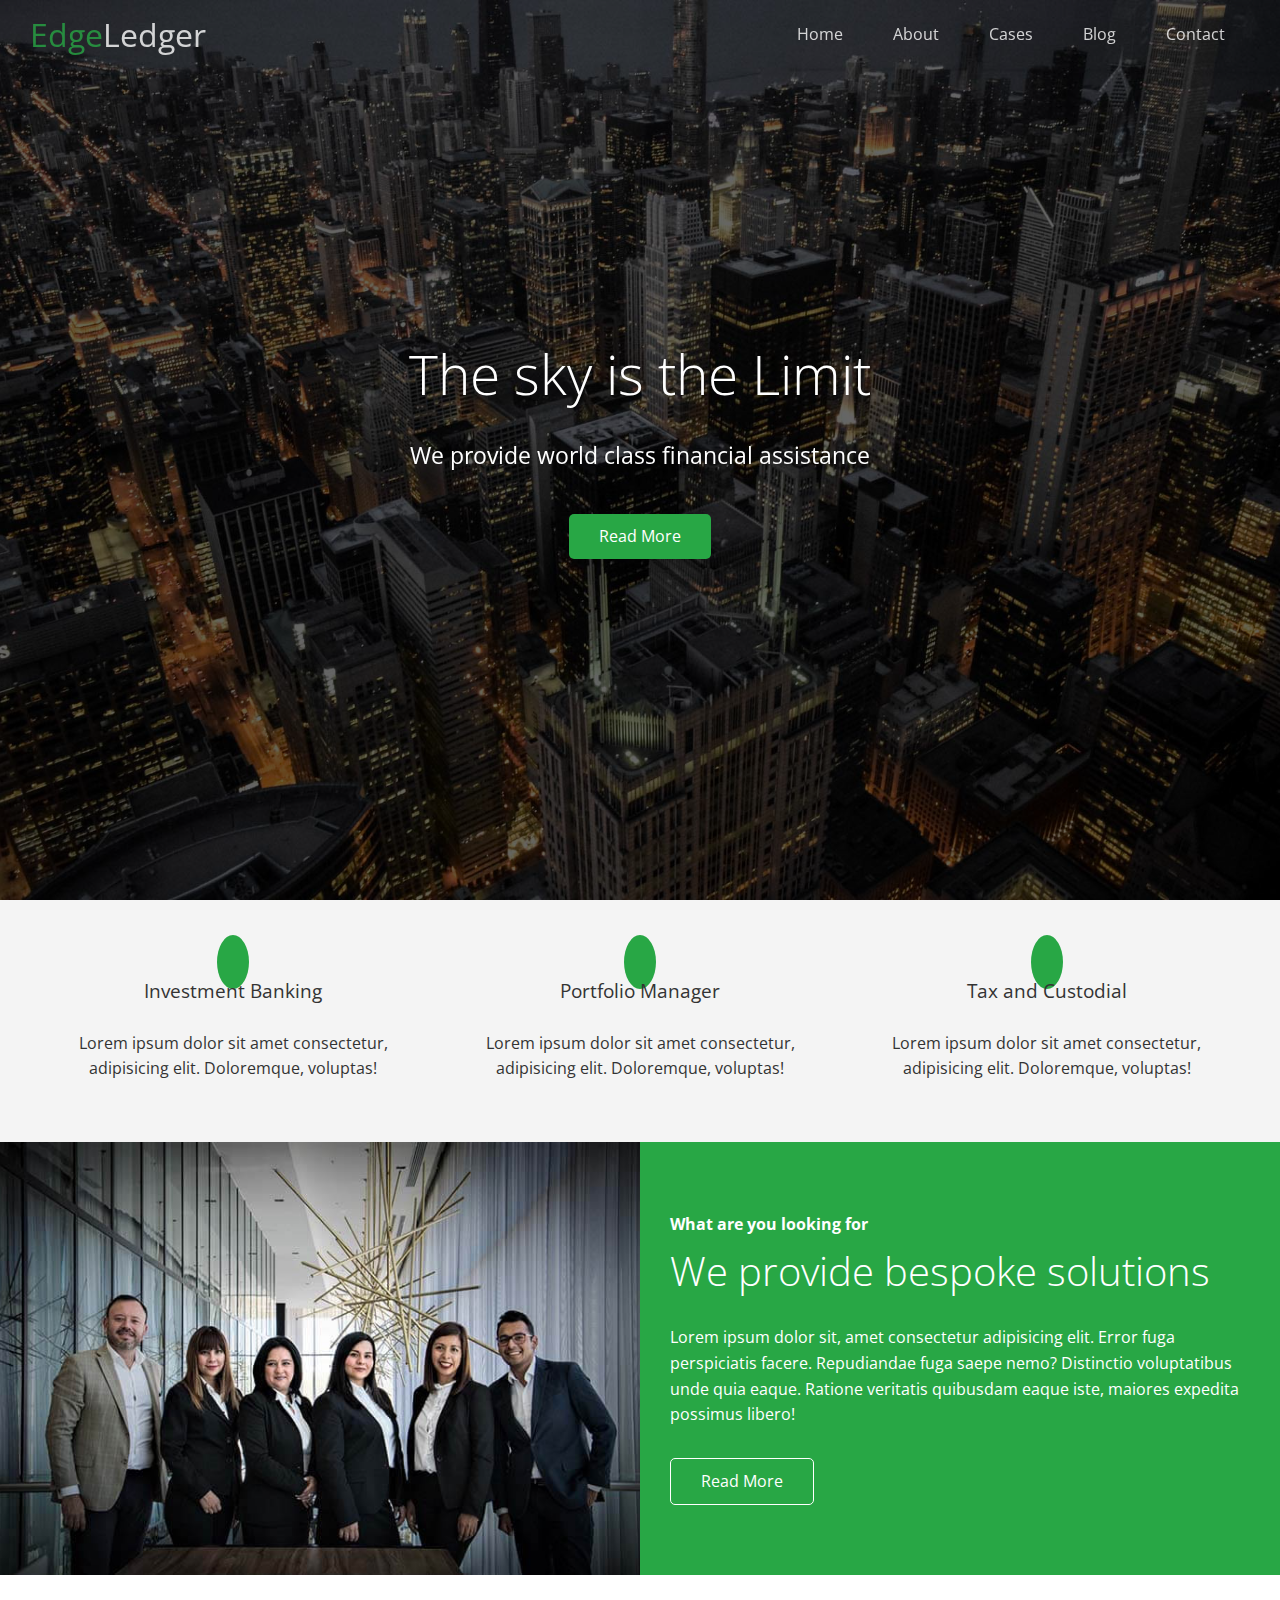
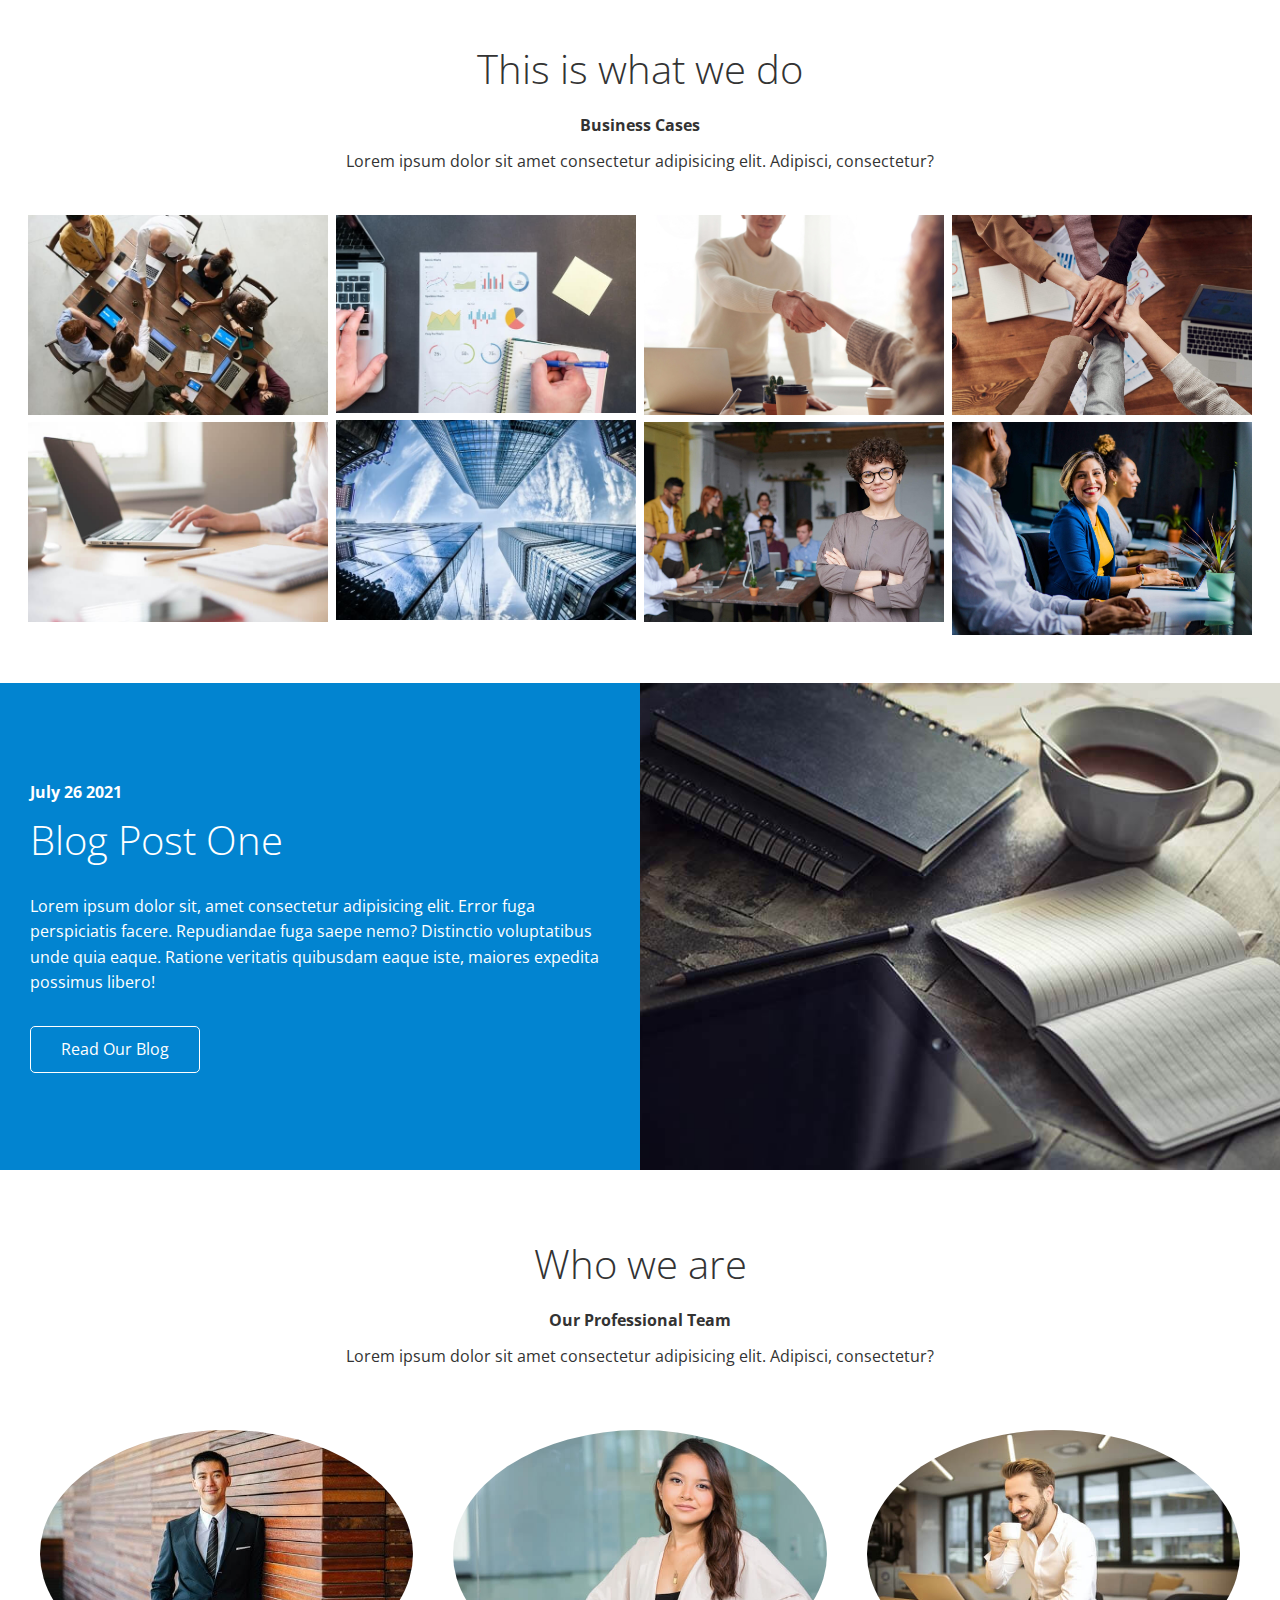
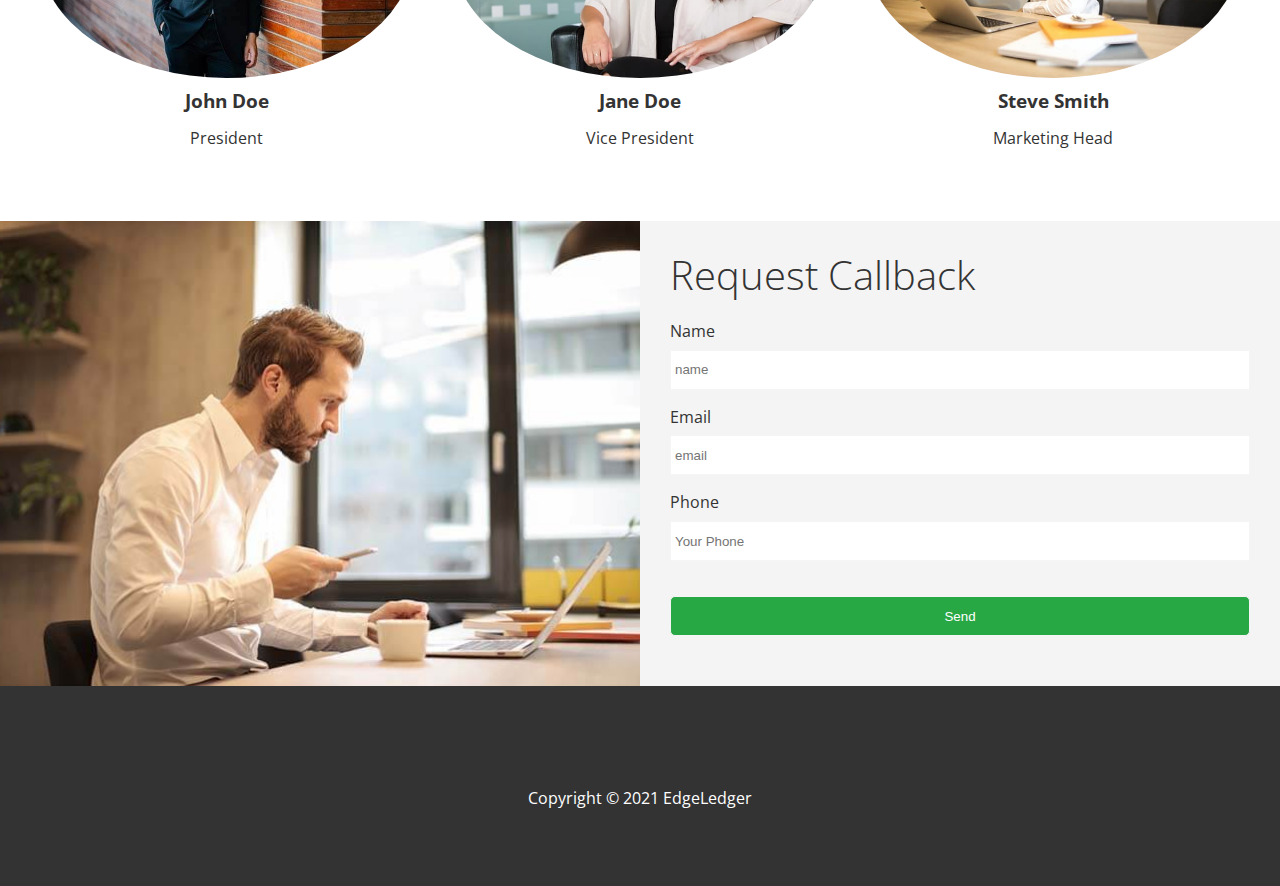
==== index.html @ db5809b5 "initial commit" ====
<!DOCTYPE html>
<html lang="en">
<head>
  <meta charset="UTF-8">
  <meta http-equiv="X-UA-Compatible" content="IE=edge">
  <meta name="viewport" content="width=device-width, initial-scale=1.0">
  <link rel="shortcut icon" type="image/x-icon" href="/favicon.ico">
  <link rel="stylesheet" href="css/lightbox.min.css">
  <link rel="stylesheet" href="https://cdnjs.cloudflare.com/ajax/libs/font-awesome/5.15.3/css/all.min.css" integrity="sha512-iBBXm8fW90+nuLcSKlbmrPcLa0OT92xO1BIsZ+ywDWZCvqsWgccV3gFoRBv0z+8dLJgyAHIhR35VZc2oM/gI1w==" crossorigin="anonymous" referrerpolicy="no-referrer" />
  <link rel="stylesheet" href="css/utilities.css">
  <link rel="stylesheet" href="css/style.css">
  <title>Welcome to EdgeLedder</title>
</head>
<body id="home">
  <header class="hero">
    <div id="navbar" class="navbar top">
      <h1 class="logo">
        <span class="text-primary"><i class="fas fa-book-open"></i> Edge</span>Ledger
      </h1>
      <nav>
        <ul>
          <li><a href="#home">Home</a></li>
          <li><a href="#about">About</a></li>
          <li><a href="#cases">Cases</a></li>
          <li><a href="#blog">Blog</a></li>
          <li><a href="#contact">Contact</a></li>
        </ul>
      </nav>
    </div>
    <div class="content">
      <h1>The sky is the Limit</h1>
      <p>We provide world class financial assistance</p>
      <a href="#about" class="btn"><i class="fas fa-chevron-right"></i> Read More</a>
    </div>
  </header>
  <main>
    <!-- About: Icons -->
    <section id="about" class="icons bg-light">
      <div class="flex-items">
        <div>
          <i class="fas fa-university fa-2x"></i>
          <h3>Investment Banking</h3>
          <p>Lorem ipsum dolor sit amet consectetur, adipisicing elit. Doloremque, voluptas!</p>
        </div>
        <div>
          <i class="fas fa-book-reader fa-2x"></i>
          <h3>Portfolio Manager</h3>
          <p>Lorem ipsum dolor sit amet consectetur, adipisicing elit. Doloremque, voluptas!</p>
        </div>
        <div>
          <i class="fas fa-pencil-alt fa-2x"></i>
          <h3>Tax and Custodial</h3>
          <p>Lorem ipsum dolor sit amet consectetur, adipisicing elit. Doloremque, voluptas!</p>
        </div>
      </div>
    </section>
    <!-- About: Solutions -->
    <section class="solutions flex-columns">
      <div class="row">
        <div class="column">
          <div class="column-1">
            <img src="img/home/people.jpg" alt="">
          </div>
        </div>
        <div class="column">
          <div class="column-2 bg-primary">
            <h4>What are you looking for</h4>
            <h2>We provide bespoke solutions</h2>
            <p>Lorem ipsum dolor sit, amet consectetur adipisicing elit. Error fuga perspiciatis facere. Repudiandae fuga saepe nemo? Distinctio voluptatibus unde quia eaque. Ratione veritatis quibusdam eaque iste, maiores expedita possimus libero!</p>
            <a href="#" class="btn btn-outline"><i class="fas fa-chevron-right"></i> Read More</a>
          </div>
        </div>
      </div>
    </section>
    <!-- Cases -->
    <section id="cases" class="cases flex-grid section-padding">
      <header class="section-header">
        <h2>This is what we do</h2>
        <h4>Business Cases</h4>
        <p>Lorem ipsum dolor sit amet consectetur adipisicing elit. Adipisci, consectetur?</p>
      </header>
      <div class="row">
        <div class="column">
          <a href="img/cases/cases1.jpg" data-lightbox="cases" data-title="Lorem ipsum dolor sit amet consectetur adipisicing elit. Adipisci, consectetur?"><img src="img/cases/cases1.jpg" alt=""></a>
          <a href="img/cases/cases2.jpg" data-lightbox="cases" data-title="Lorem ipsum dolor sit amet consectetur adipisicing elit. Adipisci, consectetur?"><img src="img/cases/cases2.jpg" alt=""></a>
          
        </div>
        <div class="column">
          <a href="img/cases/cases3.jpg" data-lightbox="cases" data-title="Lorem ipsum dolor sit amet consectetur adipisicing elit. Adipisci, consectetur?"><img src="img/cases/cases3.jpg" alt=""></a>
          <a href="img/cases/cases4.jpg" data-lightbox="cases" data-title="Lorem ipsum dolor sit amet consectetur adipisicing elit. Adipisci, consectetur?"><img src="img/cases/cases4.jpg" alt=""></a>
        </div>
        <div class="column">
          <a href="img/cases/cases5.jpg" data-lightbox="cases" data-title="Lorem ipsum dolor sit amet consectetur adipisicing elit. Adipisci, consectetur?"><img src="img/cases/cases5.jpg" alt=""></a>
          <a href="img/cases/cases6.jpg" data-lightbox="cases" data-title="Lorem ipsum dolor sit amet consectetur adipisicing elit. Adipisci, consectetur?"><img src="img/cases/cases6.jpg" alt=""></a>
        </div>
        <div class="column">
          <a href="img/cases/cases7.jpg" data-lightbox="cases" data-title="Lorem ipsum dolor sit amet consectetur adipisicing elit. Adipisci, consectetur?"><img src="img/cases/cases7.jpg" alt=""></a>
          <a href="img/cases/cases8.jpg" data-lightbox="cases" data-title="Lorem ipsum dolor sit amet consectetur adipisicing elit. Adipisci, consectetur?"><img src="img/cases/cases8.jpg" alt=""></a>
        </div>
      </div>
    </section>
    <!-- Blog -->
    <section id="blog" class="blog flex-columns flex-reverse">
      <div class="row">
        <div class="column">
          <div class="column-1">
            <img src="img/home/blog.jpg" alt="">
          </div>
        </div>
        <div class="column">
          <div class="column-2 bg-secondary">
            <h4>July 26 2021</h4>
            <h2>Blog Post One</h2>
            <p>Lorem ipsum dolor sit, amet consectetur adipisicing elit. Error fuga perspiciatis facere. Repudiandae fuga saepe nemo? Distinctio voluptatibus unde quia eaque. Ratione veritatis quibusdam eaque iste, maiores expedita possimus libero!</p>
            <a href="blog.html" class="btn btn-outline"><i class="fas fa-chevron-right"></i> Read Our Blog</a>
          </div>
        </div>
      </div>
    </section>
    <!-- Team -->
    <section id="team" class="team section-padding">
      <header class="section-header">
        <h2>Who we are </h2>
        <h4>Our Professional Team</h4>
        <p>Lorem ipsum dolor sit amet consectetur adipisicing elit. Adipisci, consectetur?</p>
      </header>
      <div class="flex-items">
        <div>
          <img src="img/team/person1.jpg" alt="">
          <h3>John Doe</h3>
          <p>President</p>
        </div>
        <div>
          <img src="img/team/person2.jpg" alt="">
          <h3>Jane Doe</h3>
          <p>Vice President</p>
        </div>
        <div>
          <img src="img/team/person3.jpg" alt="">
          <h3>Steve Smith</h3>
          <p>Marketing Head</p>
        </div>
      </div>
    </section>
    <!-- Contact -->
    <section id="contact" class="contact flex-columns">
      <div class="row">
        <div class="column">
          <div class="column-1">
            <img src="img/home/contact.jpg" alt="">
          </div>
        </div>
        <div class="column">
          <div class="column-2 bg-light">
            <h2>Request Callback</h2>
            <form action="process.php" method="POST" class="callback-form">
              <div class="form-control">
                <label for="name">Name</label>
                <input type="text" id="name" name="name" placeholder="name">
              </div>
              <div class="form-control">
                <label for="email">Email</label>
                <input type="email" id="email" name="email" placeholder="email">
              </div>
              <div class="form-control">
                <label for="message">Phone</label>
                <input type="text" id="phone" name="phone" placeholder="Your Phone">
              </div>
              <input type="submit" class="btn" value="Send" id="submit">
            </form>
          </div>
        </div>
      </div>
    </section>

  </main>
  <footer class="footer bg-dark">
    <div class="social">
      <a href="#"><i class="fab fa-facebook fa-2x"></i></a>
      <a href="#"><i class="fab fa-twitter fa-2x"></i></a>
      <a href="#"><i class="fab fa-youtube fa-2x"></i></a>
      <a href="#"><i class="fab fa-linkedin fa-2x"></i></a>
    </div>
    <p>Copyright &copy; 2021 EdgeLedger</p>
  </footer>
  <script src="https://code.jquery.com/jquery-3.6.0.min.js" integrity="sha256-/xUj+3OJU5yExlq6GSYGSHk7tPXikynS7ogEvDej/m4=" crossorigin="anonymous"></script>
  <script src="js/lightbox.min.js"></script>
  <script>
    const navbar = document.getElementById('navbar');
    let scrolled = false;

    window.onscroll = function() {
      if(window.pageYOffset > 100){
        navbar.classList.remove('top');
        if(!scrolled){
          navbar.style.transform = 'translateY(-70px)';
        }
        setTimeout(function(){
          navbar.style.transform = 'translateY(0)';
          scrolled = true;
        }, 200);
      }else{
        navbar.classList.add('top');
        scrolled = false;
      }
    }
  </script>
</body>
</html>
---- css/utilities.css ----
/* Text Colors */
.text-primary {
  color: #28a745;
}
.text-secondary {
  color: #0284d0;
}

/* Button */
.btn {
  cursor: pointer;
  display: inline-block;
  padding: 10px 30px;
  color: #fff;
  background-color: #28a745;
  border: none;
  border-radius: 5px;
}

.btn:hover {
  opacity: 0.9;
}

.btn-primary,
.bg-primary {
  color: #fff;
  background-color: #28a745;
}

.btn-secondary,
.bg-secondary {
  color: #fff;
  background-color: #0284d0;
}

.btn-dark,
.bg-dark {
  color: #fff;
  background-color: #333;
}

.btn-light,
.bg-light {
  color: #333;
  background-color: #f4f4f4;
}

.btn-outline {
  background-color: transparent;
  border: solid 1px #fff;
}

/* Flex Items */

.flex-items {
  display: flex;
  justify-content: center;
  align-items: center;
  text-align: center;
  height: 100%;
}

.flex-items > div {
  padding: 20px;
}

/* Flex Columns */

.flex-columns.flex-reverse .row {
  flex-direction: row-reverse;
}

.flex-columns .row {
  display: flex;
  flex-wrap: wrap;
  flex-direction: row;
  width: 100%;
}

.flex-columns .column {
  display: flex;
  flex-direction: column;
  flex-basis: 100%;
  flex: 1;
}

.flex-columns .column .column-1,
.flex-columns .column .column-2 {
  height: 100%;
}

.flex-columns img {
  height: 100%;
  width: 100%;
  object-fit: cover;
}

.flex-columns .column .column-2 {
  display: flex;
  flex-direction: column;
  justify-content: center;
  align-items: flex-start;
  padding: 30px;
}

.flex-columns h2 {
  font-size: 40px;
  font-weight: 100;
}

.flex-columns h4 {
  margin-bottom: 10px;
}

.flex-columns p {
  margin: 20px 0;
}

/* Section Header */

.section-header {
  padding: 30px;
  display: flex;
  flex-direction: column;
  align-items: center;
  justify-content: center;
  text-align: center;
}

.section-header h2 {
  font-size: 40px;
  margin: 20px 0;
}

.section-padding {
  padding: 20px 20px 40px;
}

/* Flex Grid */
.flex-grid .row {
  display: flex;
  flex-wrap: wrap;
  padding: 0 4px;
}

.flex-grid .column {
  flex: 25%;
  max-width: 25%;
  padding: 0 4px;
}
---- css/style.css ----
@import url("https://fonts.googleapis.com/css2?family=Open+Sans:wght@300;400&display=swap");

* {
  box-sizing: border-box;
  margin: 0;
  padding: 0;
}

body {
  font-family: "Open Sans", sans-serif;
  background: #fff;
  color: #333;
  line-height: 1.6;
}

ul {
  list-style: none;
}

a {
  text-decoration: none;
  color: #333;
}

h1,
h2 {
  line-height: 1.2;
  font-weight: 300;
}

p {
  padding: 10px 0;
}

img {
  width: 100%;
}

/* Navbar */

.navbar {
  display: flex;
  justify-content: space-between;
  align-items: center;
  background-color: #333;
  color: #fff;
  opacity: 0.8;
  width: 100%;
  height: 70px;
  position: fixed;
  top: 0px;
  padding: 0 30px;
  transition: 0.5s;
}

.navbar.top {
  background: transparent;
}

.navbar ul {
  display: flex;
}

.navbar a {
  color: #fff;
  padding: 10px 20px;
  margin: 0 5px;
}

.navbar a:hover {
  border-bottom: #28a745 solid 2px;
}

.logo {
  font-weight: 400;
}

/* Header */

.hero {
  background: url("../img/home/showcase.jpg") no-repeat center center/cover;
  height: 100vh;
  position: relative;
  color: #fff;
}

.hero .content {
  display: flex;
  justify-content: center;
  align-items: center;
  flex-direction: column;
  height: 100%;
  text-align: center;
  padding: 0 20px;
}

.hero .content h1 {
  font-size: 55px;
}

.hero .content p {
  font-size: 23px;
  max-width: 600px;
  margin: 20px 0 30px;
}

.hero::before {
  content: "";
  position: absolute;
  top: 0;
  left: 0;
  width: 100%;
  height: 100%;
  background: rgba(0, 0, 0, 0.6);
}

.hero * {
  z-index: 10;
}

.hero.blog {
  background: url("../img/home/blog.jpg") no-repeat center center/cover;
  height: 30vh;
}

/* Icons */

.icons {
  padding: 30px;
}

.icons h3 {
  font-weight: 400;
  margin-bottom: 15px;
}

.icons i {
  background-color: #28a745;
  color: #fff;
  padding: 1rem;
  border-radius: 50%;
  margin-bottom: 15px;
}

.cases img:hover {
  opacity: 0.8;
}

/* Team */
.team img {
  border-radius: 50%;
}

/* Callback Form */

.callback-form {
  width: 100%;
  padding: 20px 0;
}

.callback-form label {
  display: block;
  margin-bottom: 5px;
}

.callback-form .form-control {
  margin-bottom: 15px;
}

.callback-form input {
  width: 100%;
  padding: 4px;
  height: 40px;
  border: #f5f5f5 solid 1px;
}

.callback-form input:focus {
  outline-color: #28a745;
}

.callback-form .btn {
  padding: 12px 0;
  margin-top: 20px;
}

/* Post */
.post {
  padding: 50px 30px;
}

.post h2 {
  font-size: 40px;
  border-bottom: #ccc solid 1px;
  padding-bottom: 10px;
  margin-bottom: 20px;
}
.post .meta {
  margin-bottom: 30px;
}

.post img {
  width: 300px;
  border-radius: 50%;
  display: block;
  margin: 0 auto 30px;
}
/* Footer */
.footer {
  display: flex;
  flex-direction: column;
  justify-content: center;
  align-items: center;
  text-align: center;
  height: 200px;
}

.footer a {
  color: #fff;
}
.footer a:hover {
  color: #28a745;
}

.footer .social > * {
  margin-right: 30px;
}

/* Mobile */
@media (max-width: 768px) {
  .navbar {
    flex-direction: column;
    height: 120px;
    padding: 20px;
  }
  .navbar a {
    padding: 10px 10px;
    margin: 0 3px;
  }
  .flex-items {
    flex-direction: column;
  }
  .flex-columns .column,
  .flex-grid .column {
    flex: 100%;
    max-width: 100%;
  }

  .team img {
    width: 70%;
  }
}
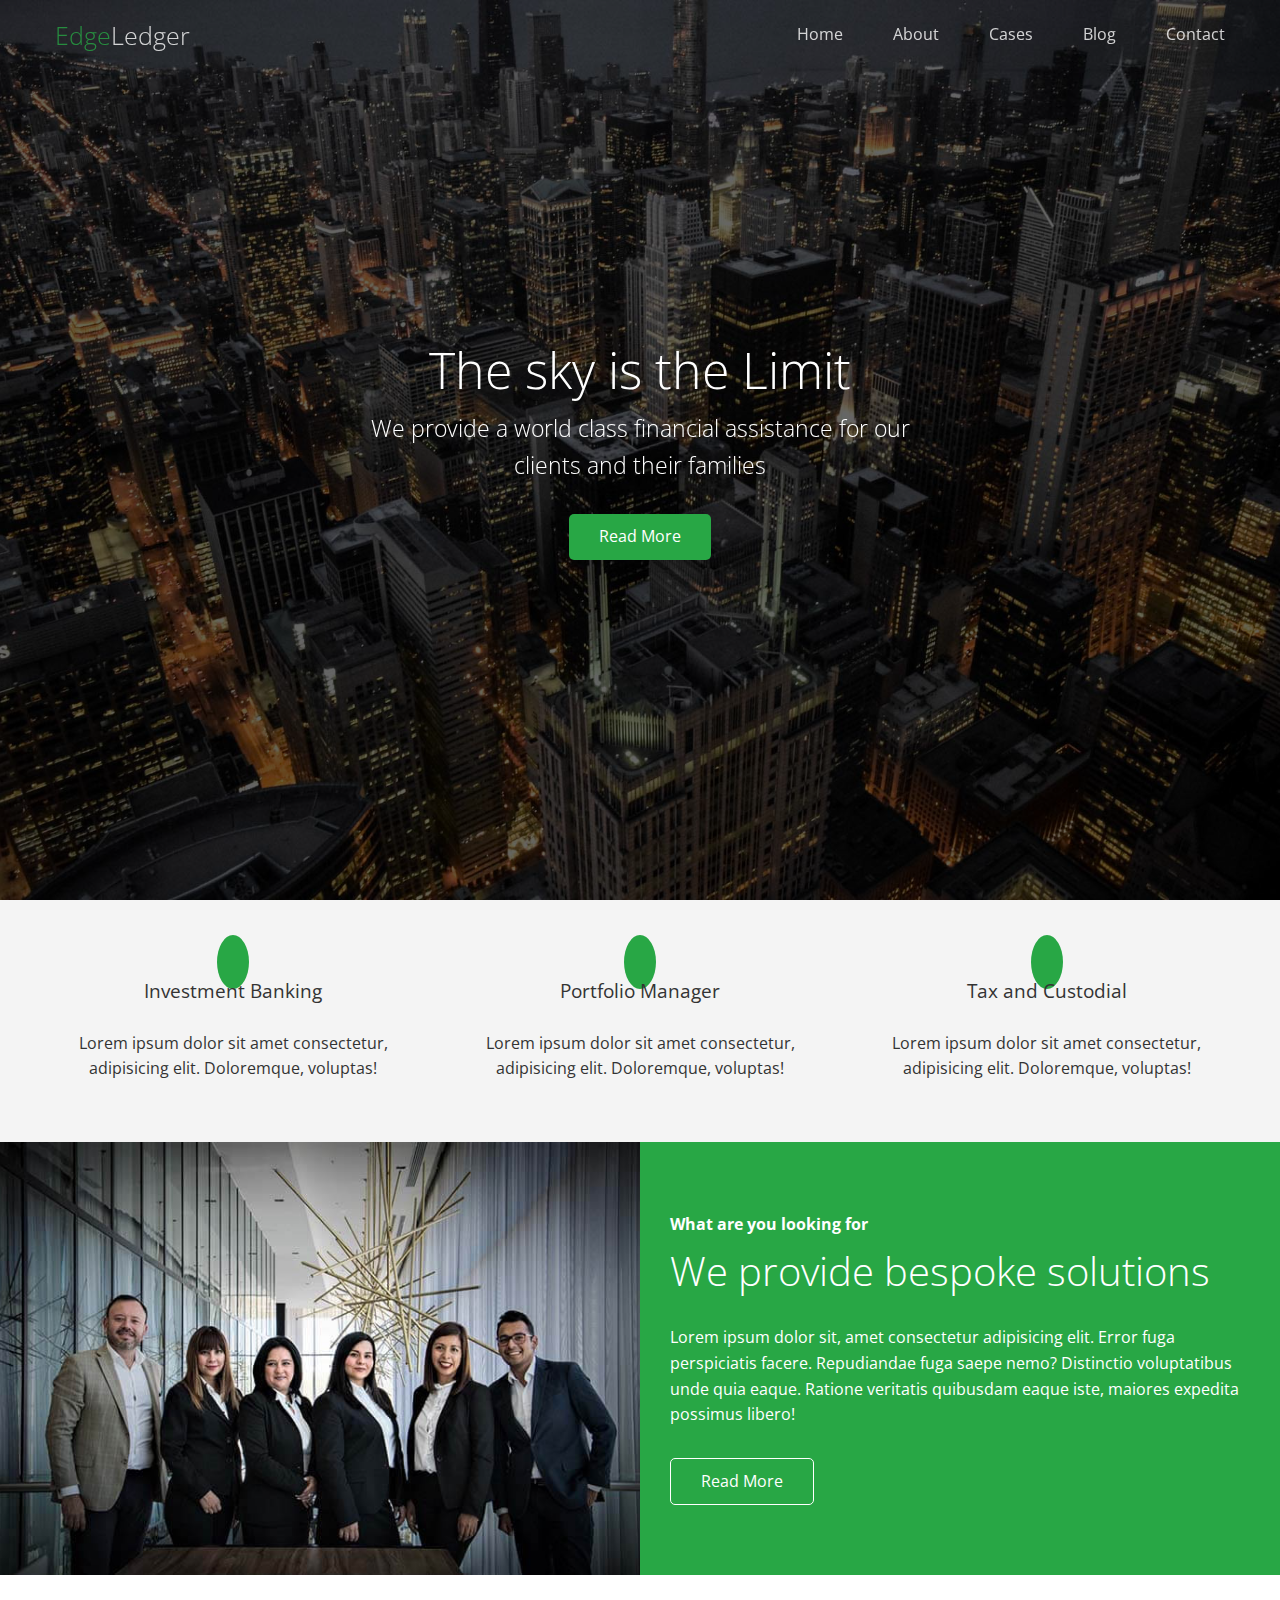
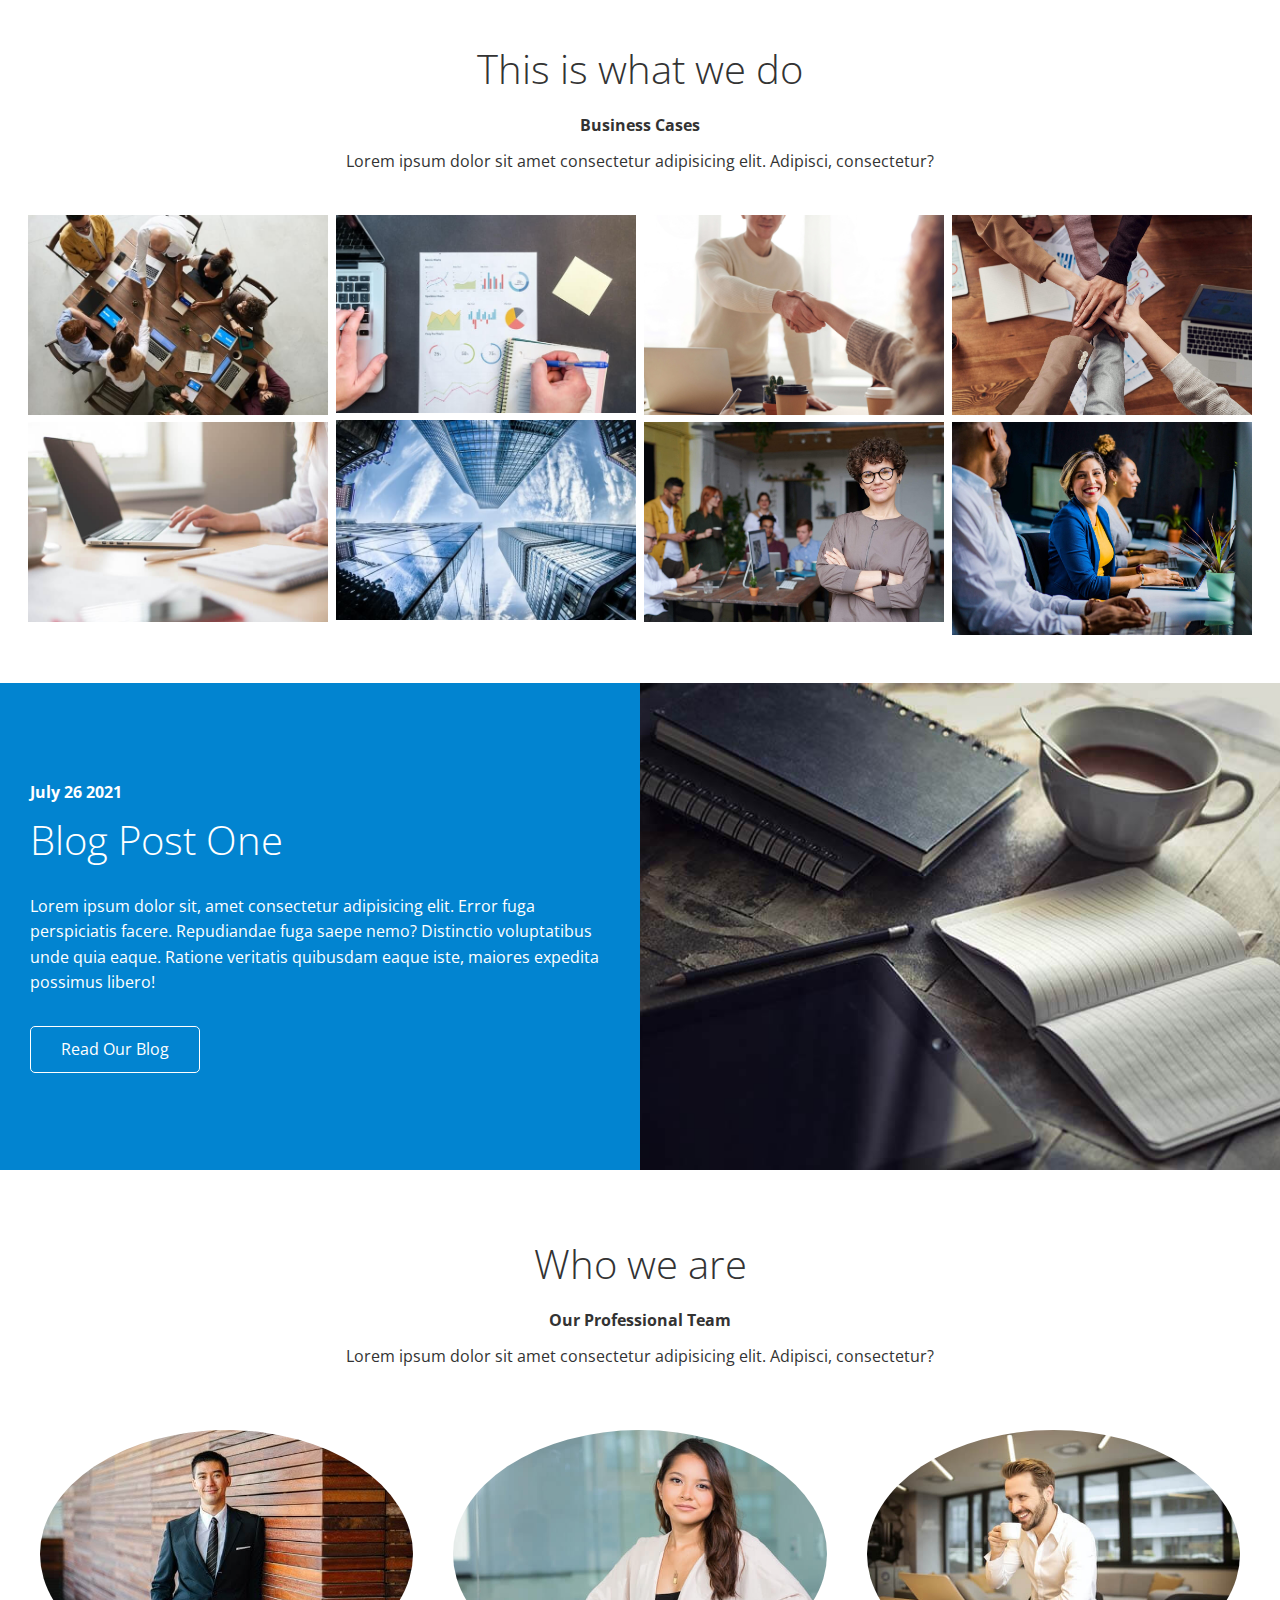
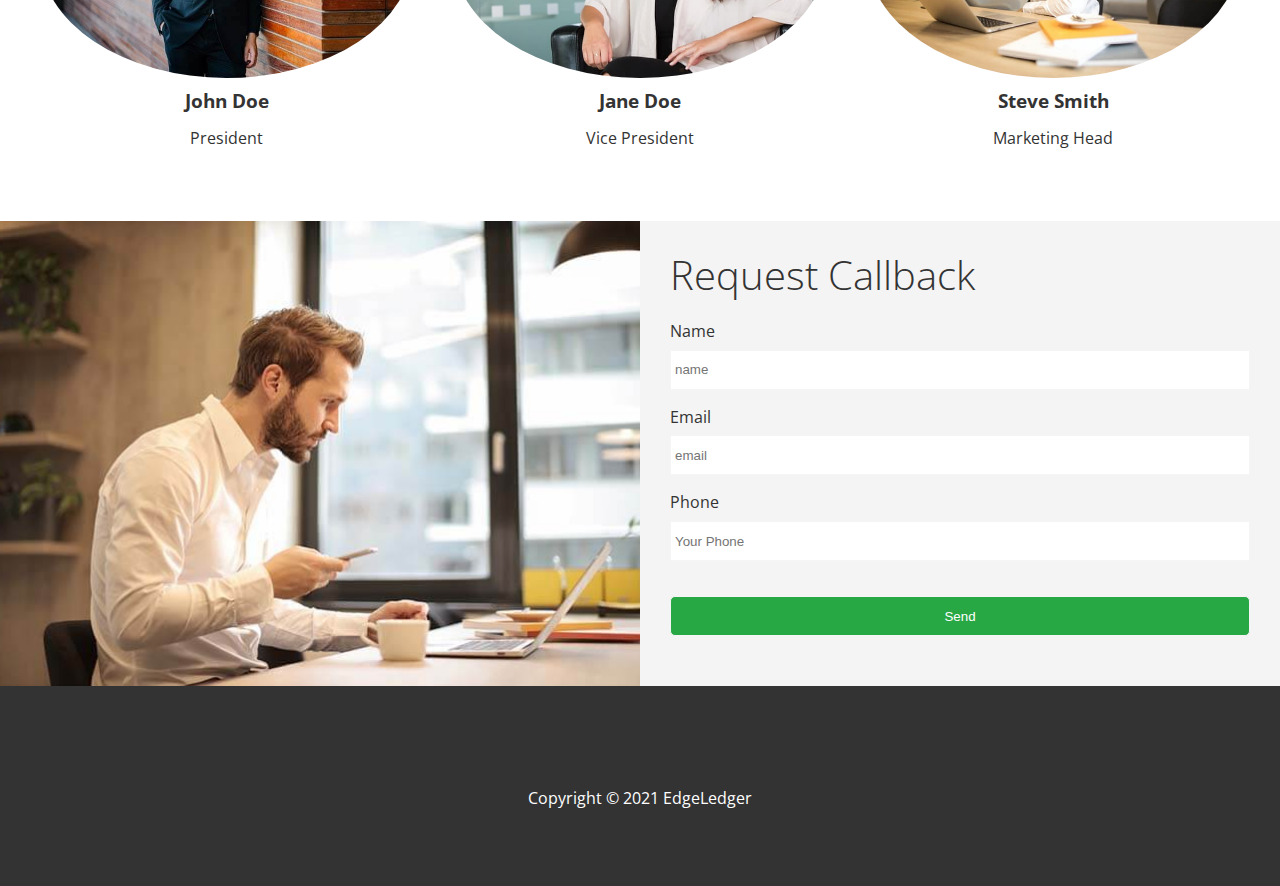
==== commit 0f374c57: "feat: change styles" ====
--- a/index.html
+++ b/index.html
@@ -1,209 +1,302 @@
 <!DOCTYPE html>
 <html lang="en">
-<head>
-  <meta charset="UTF-8">
-  <meta http-equiv="X-UA-Compatible" content="IE=edge">
-  <meta name="viewport" content="width=device-width, initial-scale=1.0">
-  <link rel="shortcut icon" type="image/x-icon" href="/favicon.ico">
-  <link rel="stylesheet" href="css/lightbox.min.css">
-  <link rel="stylesheet" href="https://cdnjs.cloudflare.com/ajax/libs/font-awesome/5.15.3/css/all.min.css" integrity="sha512-iBBXm8fW90+nuLcSKlbmrPcLa0OT92xO1BIsZ+ywDWZCvqsWgccV3gFoRBv0z+8dLJgyAHIhR35VZc2oM/gI1w==" crossorigin="anonymous" referrerpolicy="no-referrer" />
-  <link rel="stylesheet" href="css/utilities.css">
-  <link rel="stylesheet" href="css/style.css">
-  <title>Welcome to EdgeLedder</title>
-</head>
-<body id="home">
-  <header class="hero">
-    <div id="navbar" class="navbar top">
-      <h1 class="logo">
-        <span class="text-primary"><i class="fas fa-book-open"></i> Edge</span>Ledger
-      </h1>
-      <nav>
-        <ul>
-          <li><a href="#home">Home</a></li>
-          <li><a href="#about">About</a></li>
-          <li><a href="#cases">Cases</a></li>
-          <li><a href="#blog">Blog</a></li>
-          <li><a href="#contact">Contact</a></li>
-        </ul>
-      </nav>
-    </div>
-    <div class="content">
-      <h1>The sky is the Limit</h1>
-      <p>We provide world class financial assistance</p>
-      <a href="#about" class="btn"><i class="fas fa-chevron-right"></i> Read More</a>
-    </div>
-  </header>
-  <main>
-    <!-- About: Icons -->
-    <section id="about" class="icons bg-light">
-      <div class="flex-items">
-        <div>
-          <i class="fas fa-university fa-2x"></i>
-          <h3>Investment Banking</h3>
-          <p>Lorem ipsum dolor sit amet consectetur, adipisicing elit. Doloremque, voluptas!</p>
-        </div>
-        <div>
-          <i class="fas fa-book-reader fa-2x"></i>
-          <h3>Portfolio Manager</h3>
-          <p>Lorem ipsum dolor sit amet consectetur, adipisicing elit. Doloremque, voluptas!</p>
-        </div>
-        <div>
-          <i class="fas fa-pencil-alt fa-2x"></i>
-          <h3>Tax and Custodial</h3>
-          <p>Lorem ipsum dolor sit amet consectetur, adipisicing elit. Doloremque, voluptas!</p>
-        </div>
+  <head>
+    <meta charset="UTF-8" />
+    <meta http-equiv="X-UA-Compatible" content="IE=edge" />
+    <meta name="viewport" content="width=device-width, initial-scale=1.0" />
+    <link rel="shortcut icon" type="image/x-icon" href="/favicon.ico" />
+    <link rel="stylesheet" href="css/lightbox.min.css" />
+    <link
+      rel="stylesheet"
+      href="https://cdnjs.cloudflare.com/ajax/libs/font-awesome/5.15.3/css/all.min.css"
+      integrity="sha512-iBBXm8fW90+nuLcSKlbmrPcLa0OT92xO1BIsZ+ywDWZCvqsWgccV3gFoRBv0z+8dLJgyAHIhR35VZc2oM/gI1w=="
+      crossorigin="anonymous"
+      referrerpolicy="no-referrer"
+    />
+    <link rel="stylesheet" href="css/utilities.css" />
+    <link rel="stylesheet" href="css/style.css" />
+    <title>Welcome to EdgeLedder</title>
+  </head>
+  <body id="home">
+    <header class="hero">
+      <div id="navbar" class="navbar top">
+        <a href="#home" class="logo">
+          <span class="text-primary"><i class="fas fa-book-open"></i> Edge</span
+          >Ledger
+        </a>
+        <nav>
+          <ul>
+            <li><a href="#home">Home</a></li>
+            <li><a href="#about">About</a></li>
+            <li><a href="#cases">Cases</a></li>
+            <li><a href="#blog">Blog</a></li>
+            <li><a href="#contact">Contact</a></li>
+          </ul>
+        </nav>
       </div>
-    </section>
-    <!-- About: Solutions -->
-    <section class="solutions flex-columns">
-      <div class="row">
-        <div class="column">
-          <div class="column-1">
-            <img src="img/home/people.jpg" alt="">
-          </div>
-        </div>
-        <div class="column">
-          <div class="column-2 bg-primary">
-            <h4>What are you looking for</h4>
-            <h2>We provide bespoke solutions</h2>
-            <p>Lorem ipsum dolor sit, amet consectetur adipisicing elit. Error fuga perspiciatis facere. Repudiandae fuga saepe nemo? Distinctio voluptatibus unde quia eaque. Ratione veritatis quibusdam eaque iste, maiores expedita possimus libero!</p>
-            <a href="#" class="btn btn-outline"><i class="fas fa-chevron-right"></i> Read More</a>
-          </div>
-        </div>
+      <div class="content">
+        <h1>The sky is the Limit</h1>
+        <p>
+          We provide a world class financial assistance for our clients and
+          their families
+        </p>
+        <a href="#about" class="btn"
+          ><i class="fas fa-chevron-right"></i> Read More</a
+        >
       </div>
-    </section>
-    <!-- Cases -->
-    <section id="cases" class="cases flex-grid section-padding">
-      <header class="section-header">
-        <h2>This is what we do</h2>
-        <h4>Business Cases</h4>
-        <p>Lorem ipsum dolor sit amet consectetur adipisicing elit. Adipisci, consectetur?</p>
-      </header>
-      <div class="row">
-        <div class="column">
-          <a href="img/cases/cases1.jpg" data-lightbox="cases" data-title="Lorem ipsum dolor sit amet consectetur adipisicing elit. Adipisci, consectetur?"><img src="img/cases/cases1.jpg" alt=""></a>
-          <a href="img/cases/cases2.jpg" data-lightbox="cases" data-title="Lorem ipsum dolor sit amet consectetur adipisicing elit. Adipisci, consectetur?"><img src="img/cases/cases2.jpg" alt=""></a>
-          
-        </div>
-        <div class="column">
-          <a href="img/cases/cases3.jpg" data-lightbox="cases" data-title="Lorem ipsum dolor sit amet consectetur adipisicing elit. Adipisci, consectetur?"><img src="img/cases/cases3.jpg" alt=""></a>
-          <a href="img/cases/cases4.jpg" data-lightbox="cases" data-title="Lorem ipsum dolor sit amet consectetur adipisicing elit. Adipisci, consectetur?"><img src="img/cases/cases4.jpg" alt=""></a>
-        </div>
-        <div class="column">
-          <a href="img/cases/cases5.jpg" data-lightbox="cases" data-title="Lorem ipsum dolor sit amet consectetur adipisicing elit. Adipisci, consectetur?"><img src="img/cases/cases5.jpg" alt=""></a>
-          <a href="img/cases/cases6.jpg" data-lightbox="cases" data-title="Lorem ipsum dolor sit amet consectetur adipisicing elit. Adipisci, consectetur?"><img src="img/cases/cases6.jpg" alt=""></a>
-        </div>
-        <div class="column">
-          <a href="img/cases/cases7.jpg" data-lightbox="cases" data-title="Lorem ipsum dolor sit amet consectetur adipisicing elit. Adipisci, consectetur?"><img src="img/cases/cases7.jpg" alt=""></a>
-          <a href="img/cases/cases8.jpg" data-lightbox="cases" data-title="Lorem ipsum dolor sit amet consectetur adipisicing elit. Adipisci, consectetur?"><img src="img/cases/cases8.jpg" alt=""></a>
-        </div>
+    </header>
+    <main>
+      <!-- About: Icons -->
+      <section id="about" class="icons bg-light">
+        <div class="flex-items">
+          <div>
+            <i class="fas fa-university fa-2x"></i>
+            <h3>Investment Banking</h3>
+            <p>
+              Lorem ipsum dolor sit amet consectetur, adipisicing elit.
+              Doloremque, voluptas!
+            </p>
+          </div>
+          <div>
+            <i class="fas fa-book-reader fa-2x"></i>
+            <h3>Portfolio Manager</h3>
+            <p>
+              Lorem ipsum dolor sit amet consectetur, adipisicing elit.
+              Doloremque, voluptas!
+            </p>
+          </div>
+          <div>
+            <i class="fas fa-pencil-alt fa-2x"></i>
+            <h3>Tax and Custodial</h3>
+            <p>
+              Lorem ipsum dolor sit amet consectetur, adipisicing elit.
+              Doloremque, voluptas!
+            </p>
+          </div>
+        </div>
+      </section>
+      <!-- About: Solutions -->
+      <section class="solutions flex-columns">
+        <div class="row">
+          <div class="column">
+            <div class="column-1">
+              <img src="img/home/people.jpg" alt="" />
+            </div>
+          </div>
+          <div class="column">
+            <div class="column-2 bg-primary">
+              <h4>What are you looking for</h4>
+              <h2>We provide bespoke solutions</h2>
+              <p>
+                Lorem ipsum dolor sit, amet consectetur adipisicing elit. Error
+                fuga perspiciatis facere. Repudiandae fuga saepe nemo?
+                Distinctio voluptatibus unde quia eaque. Ratione veritatis
+                quibusdam eaque iste, maiores expedita possimus libero!
+              </p>
+              <a href="#" class="btn btn-outline"
+                ><i class="fas fa-chevron-right"></i> Read More</a
+              >
+            </div>
+          </div>
+        </div>
+      </section>
+      <!-- Cases -->
+      <section id="cases" class="cases flex-grid section-padding">
+        <header class="section-header">
+          <h2>This is what we do</h2>
+          <h4>Business Cases</h4>
+          <p>
+            Lorem ipsum dolor sit amet consectetur adipisicing elit. Adipisci,
+            consectetur?
+          </p>
+        </header>
+        <div class="row">
+          <div class="column">
+            <a
+              href="img/cases/cases1.jpg"
+              data-lightbox="cases"
+              data-title="Lorem ipsum dolor sit amet consectetur adipisicing elit. Adipisci, consectetur?"
+              ><img src="img/cases/cases1.jpg" alt=""
+            /></a>
+            <a
+              href="img/cases/cases2.jpg"
+              data-lightbox="cases"
+              data-title="Lorem ipsum dolor sit amet consectetur adipisicing elit. Adipisci, consectetur?"
+              ><img src="img/cases/cases2.jpg" alt=""
+            /></a>
+          </div>
+          <div class="column">
+            <a
+              href="img/cases/cases3.jpg"
+              data-lightbox="cases"
+              data-title="Lorem ipsum dolor sit amet consectetur adipisicing elit. Adipisci, consectetur?"
+              ><img src="img/cases/cases3.jpg" alt=""
+            /></a>
+            <a
+              href="img/cases/cases4.jpg"
+              data-lightbox="cases"
+              data-title="Lorem ipsum dolor sit amet consectetur adipisicing elit. Adipisci, consectetur?"
+              ><img src="img/cases/cases4.jpg" alt=""
+            /></a>
+          </div>
+          <div class="column">
+            <a
+              href="img/cases/cases5.jpg"
+              data-lightbox="cases"
+              data-title="Lorem ipsum dolor sit amet consectetur adipisicing elit. Adipisci, consectetur?"
+              ><img src="img/cases/cases5.jpg" alt=""
+            /></a>
+            <a
+              href="img/cases/cases6.jpg"
+              data-lightbox="cases"
+              data-title="Lorem ipsum dolor sit amet consectetur adipisicing elit. Adipisci, consectetur?"
+              ><img src="img/cases/cases6.jpg" alt=""
+            /></a>
+          </div>
+          <div class="column">
+            <a
+              href="img/cases/cases7.jpg"
+              data-lightbox="cases"
+              data-title="Lorem ipsum dolor sit amet consectetur adipisicing elit. Adipisci, consectetur?"
+              ><img src="img/cases/cases7.jpg" alt=""
+            /></a>
+            <a
+              href="img/cases/cases8.jpg"
+              data-lightbox="cases"
+              data-title="Lorem ipsum dolor sit amet consectetur adipisicing elit. Adipisci, consectetur?"
+              ><img src="img/cases/cases8.jpg" alt=""
+            /></a>
+          </div>
+        </div>
+      </section>
+      <!-- Blog -->
+      <section id="blog" class="blog flex-columns flex-reverse">
+        <div class="row">
+          <div class="column">
+            <div class="column-1">
+              <img src="img/home/blog.jpg" alt="" />
+            </div>
+          </div>
+          <div class="column">
+            <div class="column-2 bg-secondary">
+              <h4>July 26 2021</h4>
+              <h2>Blog Post One</h2>
+              <p>
+                Lorem ipsum dolor sit, amet consectetur adipisicing elit. Error
+                fuga perspiciatis facere. Repudiandae fuga saepe nemo?
+                Distinctio voluptatibus unde quia eaque. Ratione veritatis
+                quibusdam eaque iste, maiores expedita possimus libero!
+              </p>
+              <a href="blog.html" class="btn btn-outline"
+                ><i class="fas fa-chevron-right"></i> Read Our Blog</a
+              >
+            </div>
+          </div>
+        </div>
+      </section>
+      <!-- Team -->
+      <section id="team" class="team section-padding">
+        <header class="section-header">
+          <h2>Who we are</h2>
+          <h4>Our Professional Team</h4>
+          <p>
+            Lorem ipsum dolor sit amet consectetur adipisicing elit. Adipisci,
+            consectetur?
+          </p>
+        </header>
+        <div class="flex-items">
+          <div>
+            <img src="img/team/person1.jpg" alt="" />
+            <h3>John Doe</h3>
+            <p>President</p>
+          </div>
+          <div>
+            <img src="img/team/person2.jpg" alt="" />
+            <h3>Jane Doe</h3>
+            <p>Vice President</p>
+          </div>
+          <div>
+            <img src="img/team/person3.jpg" alt="" />
+            <h3>Steve Smith</h3>
+            <p>Marketing Head</p>
+          </div>
+        </div>
+      </section>
+      <!-- Contact -->
+      <section id="contact" class="contact flex-columns">
+        <div class="row">
+          <div class="column">
+            <div class="column-1">
+              <img src="img/home/contact.jpg" alt="" />
+            </div>
+          </div>
+          <div class="column">
+            <div class="column-2 bg-light">
+              <h2>Request Callback</h2>
+              <form action="process.php" method="POST" class="callback-form">
+                <div class="form-control">
+                  <label for="name">Name</label>
+                  <input type="text" id="name" name="name" placeholder="name" />
+                </div>
+                <div class="form-control">
+                  <label for="email">Email</label>
+                  <input
+                    type="email"
+                    id="email"
+                    name="email"
+                    placeholder="email"
+                  />
+                </div>
+                <div class="form-control">
+                  <label for="message">Phone</label>
+                  <input
+                    type="text"
+                    id="phone"
+                    name="phone"
+                    placeholder="Your Phone"
+                  />
+                </div>
+                <input type="submit" class="btn" value="Send" id="submit" />
+              </form>
+            </div>
+          </div>
+        </div>
+      </section>
+    </main>
+    <footer class="footer bg-dark">
+      <div class="social">
+        <a href="#"><i class="fab fa-facebook fa-2x"></i></a>
+        <a href="#"><i class="fab fa-twitter fa-2x"></i></a>
+        <a href="#"><i class="fab fa-youtube fa-2x"></i></a>
+        <a href="#"><i class="fab fa-linkedin fa-2x"></i></a>
       </div>
-    </section>
-    <!-- Blog -->
-    <section id="blog" class="blog flex-columns flex-reverse">
-      <div class="row">
-        <div class="column">
-          <div class="column-1">
-            <img src="img/home/blog.jpg" alt="">
-          </div>
-        </div>
-        <div class="column">
-          <div class="column-2 bg-secondary">
-            <h4>July 26 2021</h4>
-            <h2>Blog Post One</h2>
-            <p>Lorem ipsum dolor sit, amet consectetur adipisicing elit. Error fuga perspiciatis facere. Repudiandae fuga saepe nemo? Distinctio voluptatibus unde quia eaque. Ratione veritatis quibusdam eaque iste, maiores expedita possimus libero!</p>
-            <a href="blog.html" class="btn btn-outline"><i class="fas fa-chevron-right"></i> Read Our Blog</a>
-          </div>
-        </div>
-      </div>
-    </section>
-    <!-- Team -->
-    <section id="team" class="team section-padding">
-      <header class="section-header">
-        <h2>Who we are </h2>
-        <h4>Our Professional Team</h4>
-        <p>Lorem ipsum dolor sit amet consectetur adipisicing elit. Adipisci, consectetur?</p>
-      </header>
-      <div class="flex-items">
-        <div>
-          <img src="img/team/person1.jpg" alt="">
-          <h3>John Doe</h3>
-          <p>President</p>
-        </div>
-        <div>
-          <img src="img/team/person2.jpg" alt="">
-          <h3>Jane Doe</h3>
-          <p>Vice President</p>
-        </div>
-        <div>
-          <img src="img/team/person3.jpg" alt="">
-          <h3>Steve Smith</h3>
-          <p>Marketing Head</p>
-        </div>
-      </div>
-    </section>
-    <!-- Contact -->
-    <section id="contact" class="contact flex-columns">
-      <div class="row">
-        <div class="column">
-          <div class="column-1">
-            <img src="img/home/contact.jpg" alt="">
-          </div>
-        </div>
-        <div class="column">
-          <div class="column-2 bg-light">
-            <h2>Request Callback</h2>
-            <form action="process.php" method="POST" class="callback-form">
-              <div class="form-control">
-                <label for="name">Name</label>
-                <input type="text" id="name" name="name" placeholder="name">
-              </div>
-              <div class="form-control">
-                <label for="email">Email</label>
-                <input type="email" id="email" name="email" placeholder="email">
-              </div>
-              <div class="form-control">
-                <label for="message">Phone</label>
-                <input type="text" id="phone" name="phone" placeholder="Your Phone">
-              </div>
-              <input type="submit" class="btn" value="Send" id="submit">
-            </form>
-          </div>
-        </div>
-      </div>
-    </section>
+      <p>Copyright &copy; 2021 EdgeLedger</p>
+    </footer>
+    <script
+      src="https://code.jquery.com/jquery-3.6.0.min.js"
+      integrity="sha256-/xUj+3OJU5yExlq6GSYGSHk7tPXikynS7ogEvDej/m4="
+      crossorigin="anonymous"
+    ></script>
+    <script src="./lightbox.min.js"></script>
+    <script>
+      const navbar = document.getElementById("navbar");
+      let scrolled = false;
 
-  </main>
-  <footer class="footer bg-dark">
-    <div class="social">
-      <a href="#"><i class="fab fa-facebook fa-2x"></i></a>
-      <a href="#"><i class="fab fa-twitter fa-2x"></i></a>
-      <a href="#"><i class="fab fa-youtube fa-2x"></i></a>
-      <a href="#"><i class="fab fa-linkedin fa-2x"></i></a>
-    </div>
-    <p>Copyright &copy; 2021 EdgeLedger</p>
-  </footer>
-  <script src="https://code.jquery.com/jquery-3.6.0.min.js" integrity="sha256-/xUj+3OJU5yExlq6GSYGSHk7tPXikynS7ogEvDej/m4=" crossorigin="anonymous"></script>
-  <script src="js/lightbox.min.js"></script>
-  <script>
-    const navbar = document.getElementById('navbar');
-    let scrolled = false;
-
-    window.onscroll = function() {
-      if(window.pageYOffset > 100){
-        navbar.classList.remove('top');
-        if(!scrolled){
-          navbar.style.transform = 'translateY(-70px)';
+      window.onscroll = function () {
+        if (window.pageYOffset > 100) {
+          navbar.classList.remove("top");
+          if (!scrolled) {
+            navbar.style.transform = "translateY(-70px)";
+          }
+          setTimeout(function () {
+            navbar.style.transform = "translateY(0)";
+            scrolled = true;
+          }, 200);
+        } else {
+          navbar.classList.add("top");
+          scrolled = false;
         }
-        setTimeout(function(){
-          navbar.style.transform = 'translateY(0)';
-          scrolled = true;
-        }, 200);
-      }else{
-        navbar.classList.add('top');
-        scrolled = false;
-      }
-    }
-  </script>
-</body>
-</html>+      };
+    </script>
+  </body>
+</html>
--- a/css/style.css
+++ b/css/style.css
@@ -12,6 +12,9 @@
   color: #333;
   line-height: 1.6;
 }
+html {
+  scroll-behavior: smooth;
+}
 
 ul {
   list-style: none;
@@ -71,10 +74,13 @@
   border-bottom: #28a745 solid 2px;
 }
 
-.logo {
-  font-weight: 400;
-}
-
+a.logo {
+  font-size: 25px;
+  font-weight: 200;
+}
+a.logo:hover {
+  border: none;
+}
 /* Header */
 
 .hero {
@@ -95,13 +101,14 @@
 }
 
 .hero .content h1 {
-  font-size: 55px;
+  font-size: 50px;
 }
 
 .hero .content p {
   font-size: 23px;
   max-width: 600px;
-  margin: 20px 0 30px;
+  margin-bottom: 20px;
+  font-weight: 300;
 }
 
 .hero::before {
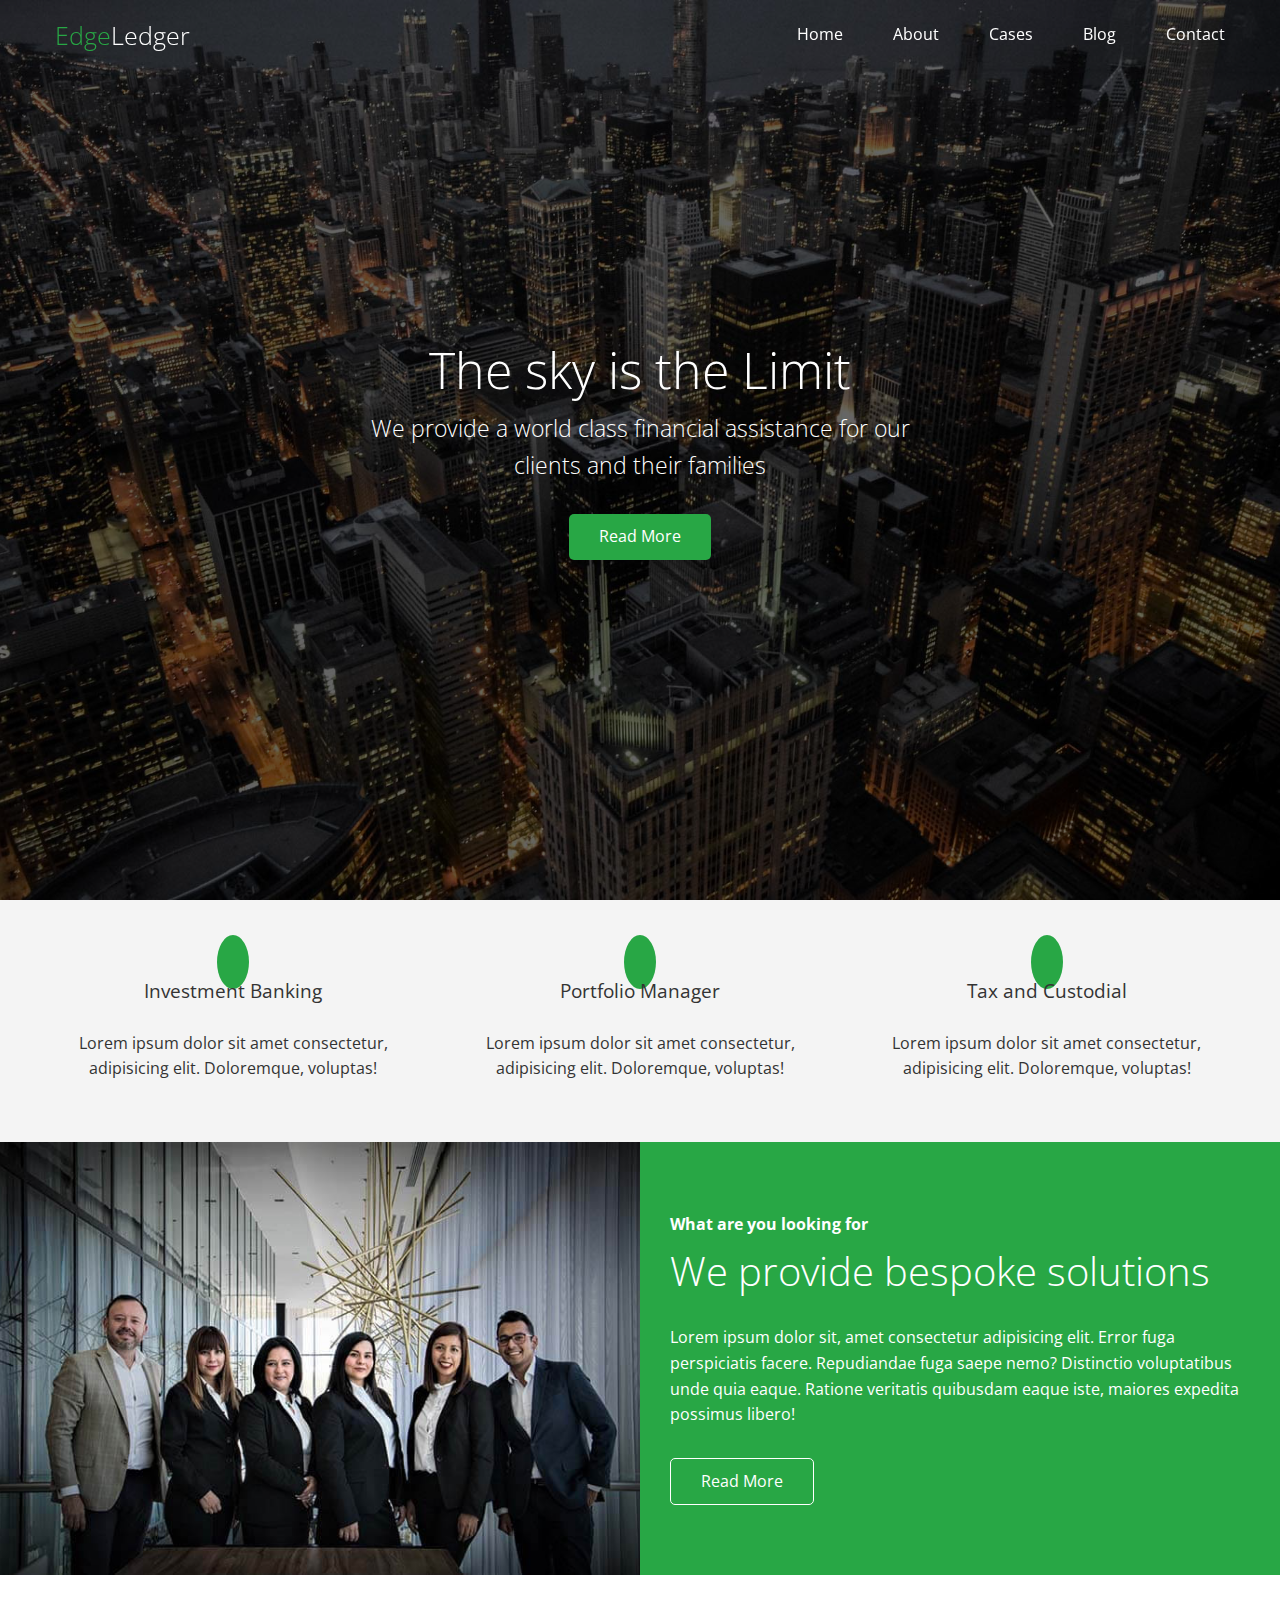
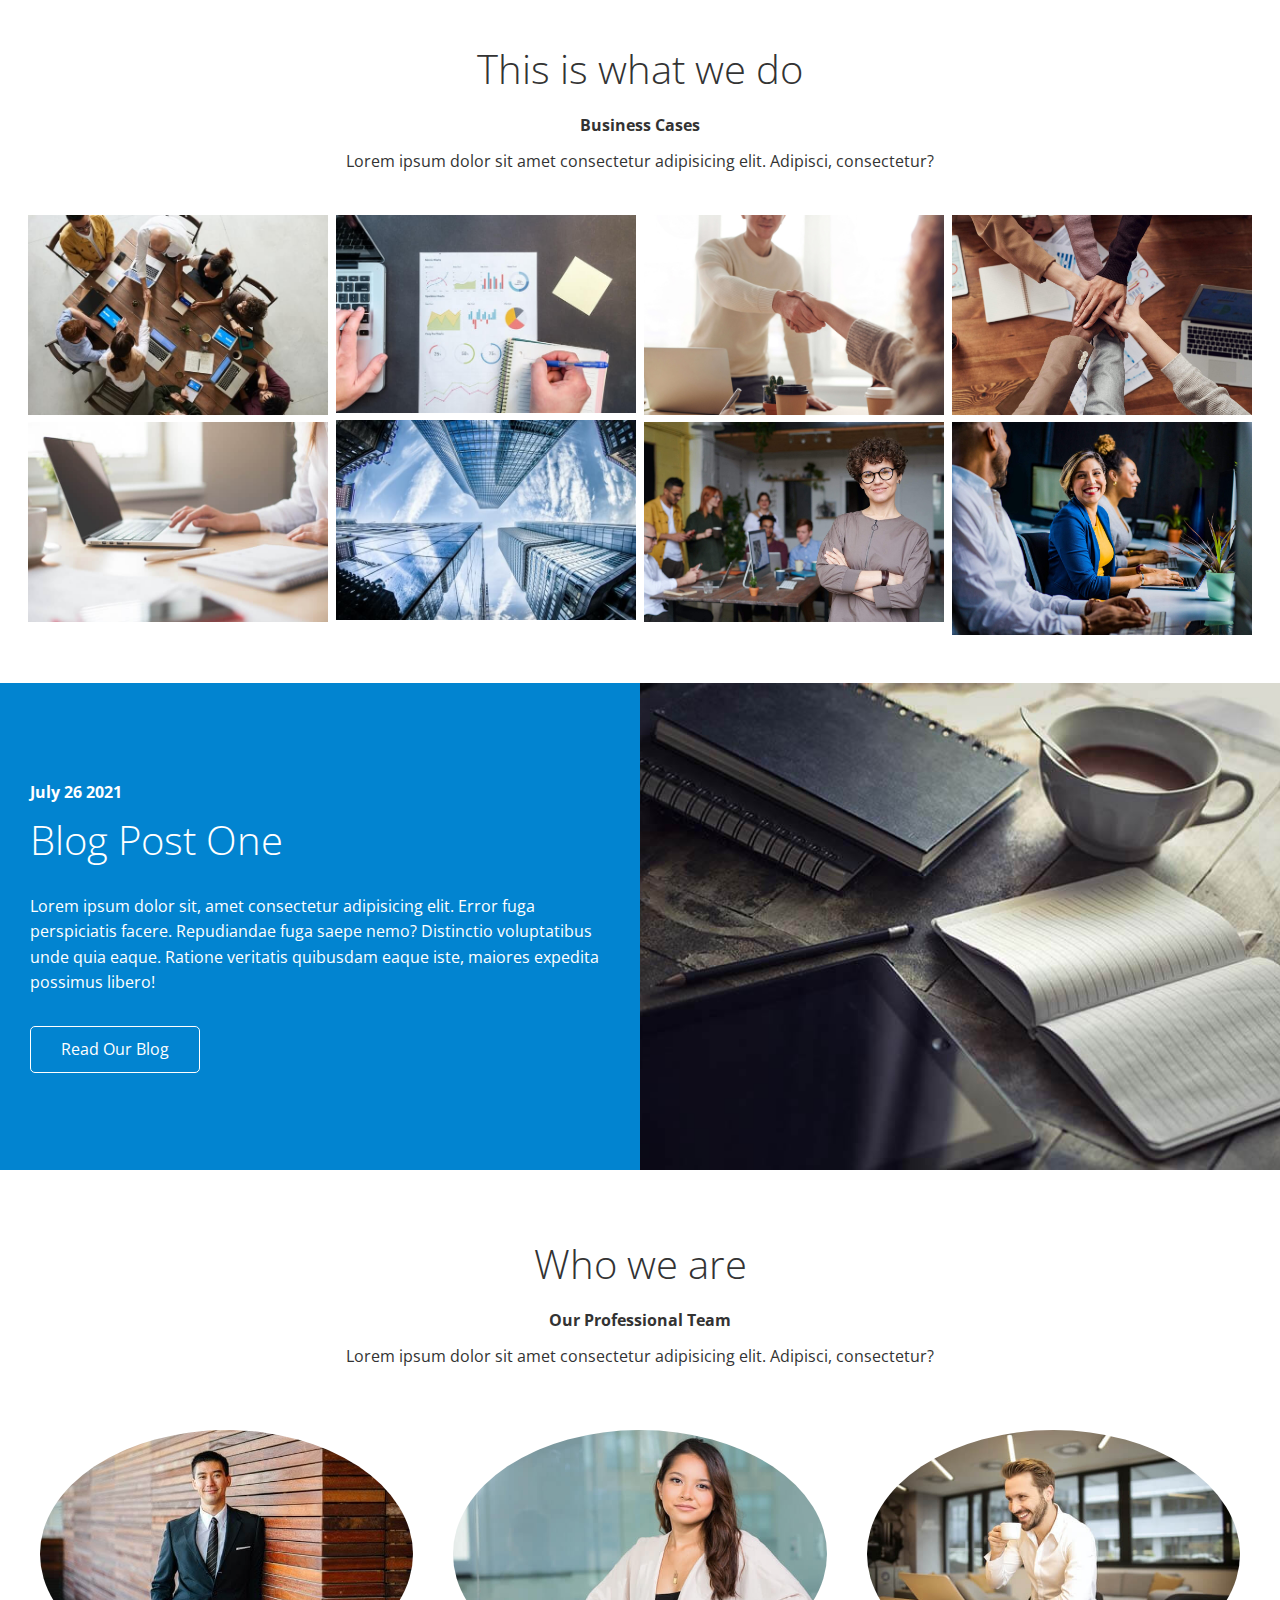
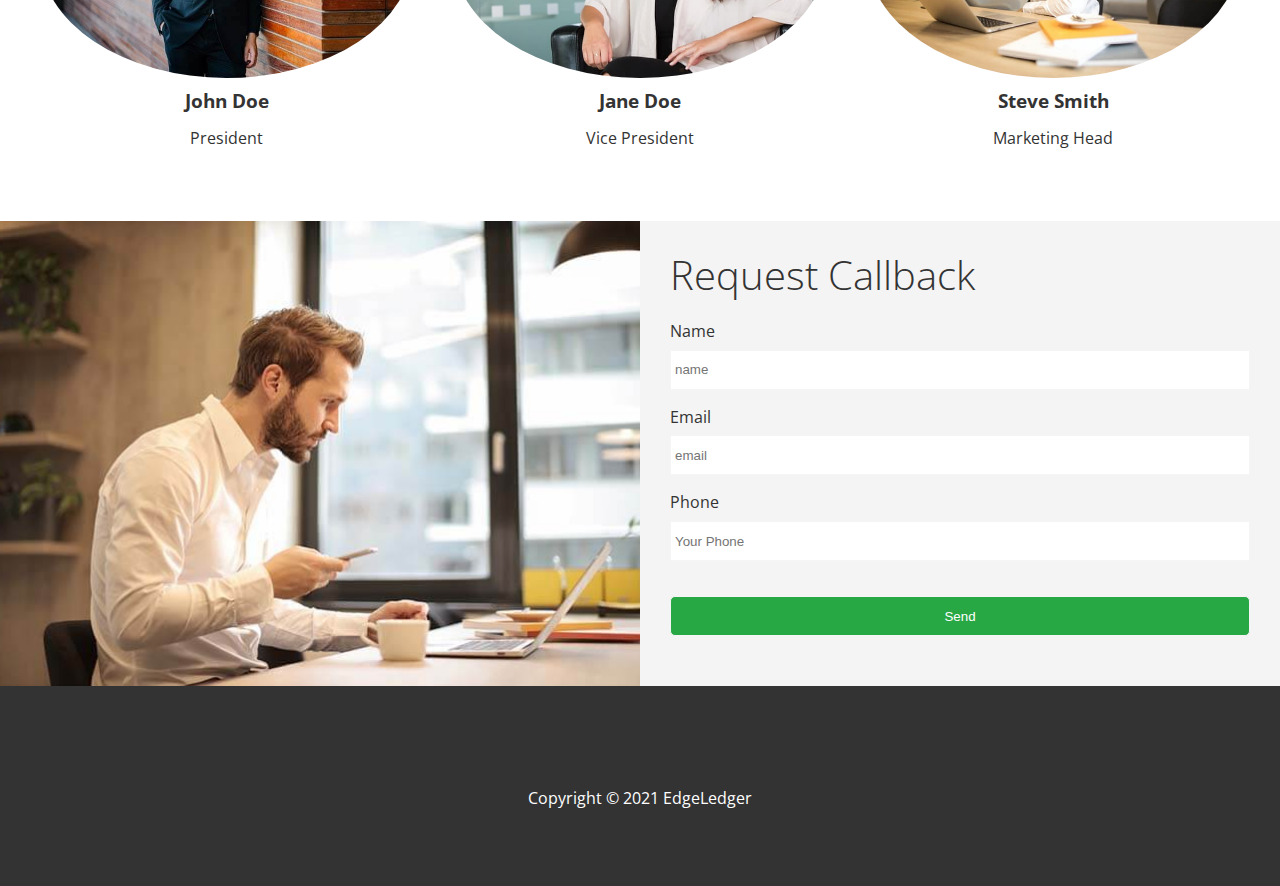
==== commit 38037f7b: "docs: add README.md, favicon, little style" ====
--- a/index.html
+++ b/index.html
@@ -4,7 +4,7 @@
     <meta charset="UTF-8" />
     <meta http-equiv="X-UA-Compatible" content="IE=edge" />
     <meta name="viewport" content="width=device-width, initial-scale=1.0" />
-    <link rel="shortcut icon" type="image/x-icon" href="/favicon.ico" />
+    <link rel="shortcut icon" type="image/x-icon" href="img/favicon.ico" />
     <link rel="stylesheet" href="css/lightbox.min.css" />
     <link
       rel="stylesheet"
--- a/css/style.css
+++ b/css/style.css
@@ -47,13 +47,13 @@
   align-items: center;
   background-color: #333;
   color: #fff;
-  opacity: 0.8;
   width: 100%;
   height: 70px;
   position: fixed;
   top: 0px;
   padding: 0 30px;
   transition: 0.5s;
+  z-index: 11 !important;
 }
 
 .navbar.top {
